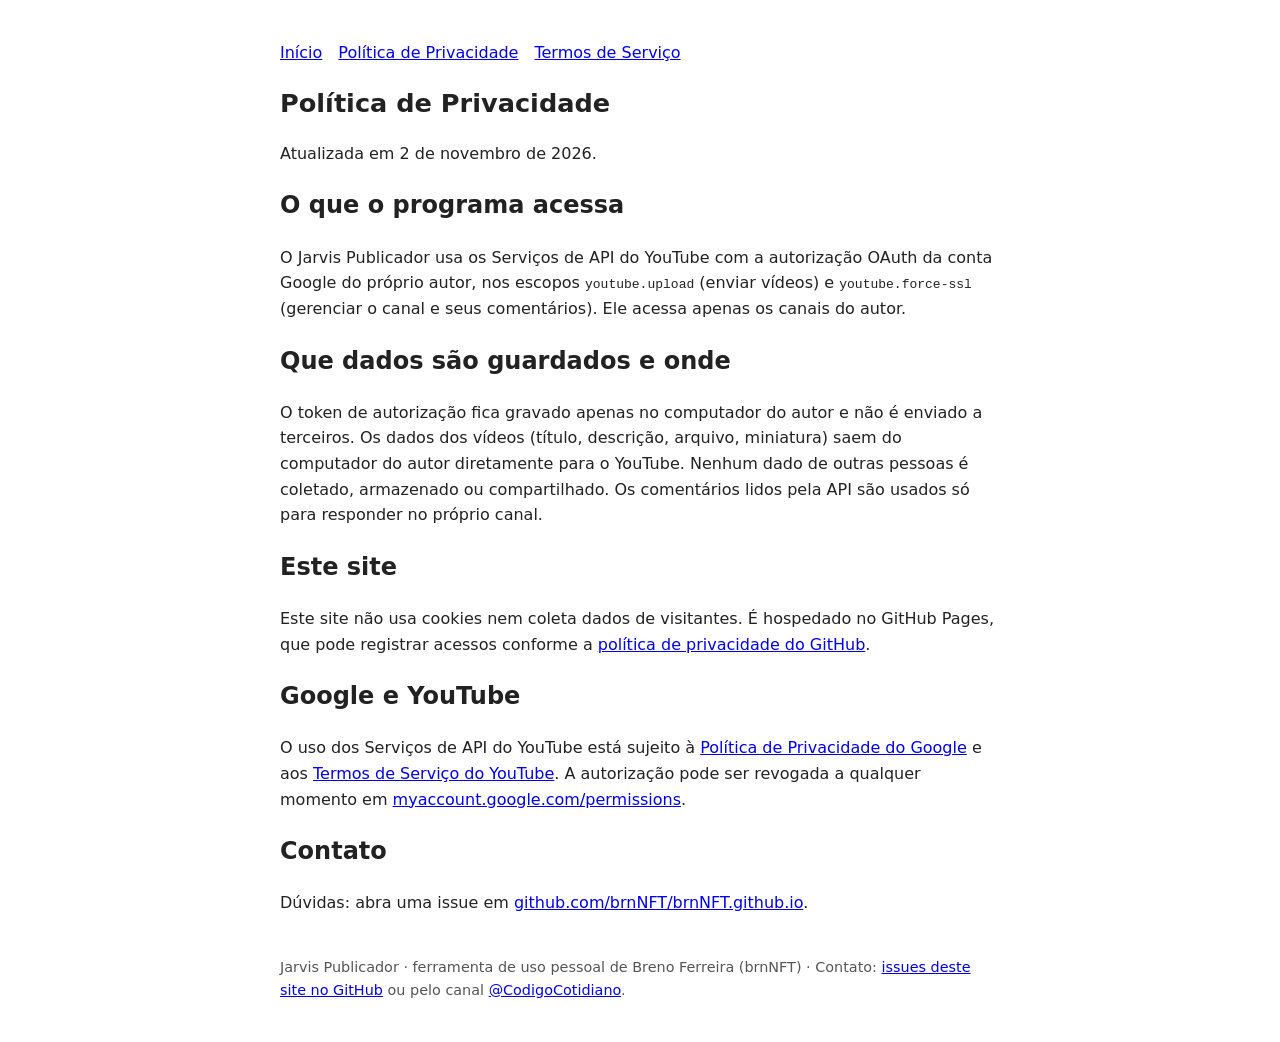
==== privacidade.html @ 1dbf7fd0 "Páginas públicas do Jarvis Publicador: início, privacidade e termos Co-Authored-By: Claude Fable 5.1" ====
<!doctype html>
<html lang="pt-BR">
<head>
<meta charset="utf-8">
<meta name="viewport" content="width=device-width, initial-scale=1">
<title>Política de Privacidade · Jarvis Publicador</title>
<style>
body{font-family:system-ui,sans-serif;max-width:720px;margin:40px auto;padding:0 16px;line-height:1.6;color:#222}
nav a{margin-right:16px}
h1{font-size:1.6em}
footer{margin-top:40px;font-size:.9em;color:#555}
</style>
</head>
<body>
<nav><a href="/">Início</a><a href="/privacidade.html">Política de Privacidade</a><a href="/termos.html">Termos de Serviço</a></nav>
<h1>Política de Privacidade</h1>
<p>Atualizada em 2 de novembro de 2026.</p>
<h2>O que o programa acessa</h2>
<p>O Jarvis Publicador usa os Serviços de API do YouTube com a autorização OAuth da conta Google do próprio autor, nos escopos <code>youtube.upload</code> (enviar vídeos) e <code>youtube.force-ssl</code> (gerenciar o canal e seus comentários). Ele acessa apenas os canais do autor.</p>
<h2>Que dados são guardados e onde</h2>
<p>O token de autorização fica gravado apenas no computador do autor e não é enviado a terceiros. Os dados dos vídeos (título, descrição, arquivo, miniatura) saem do computador do autor diretamente para o YouTube. Nenhum dado de outras pessoas é coletado, armazenado ou compartilhado. Os comentários lidos pela API são usados só para responder no próprio canal.</p>
<h2>Este site</h2>
<p>Este site não usa cookies nem coleta dados de visitantes. É hospedado no GitHub Pages, que pode registrar acessos conforme a <a href="https://docs.github.com/pt/site-policy/privacy-policies/github-general-privacy-statement">política de privacidade do GitHub</a>.</p>
<h2>Google e YouTube</h2>
<p>O uso dos Serviços de API do YouTube está sujeito à <a href="https://www.google.com/policies/privacy">Política de Privacidade do Google</a> e aos <a href="https://www.youtube.com/t/terms">Termos de Serviço do YouTube</a>. A autorização pode ser revogada a qualquer momento em <a href="https://myaccount.google.com/permissions">myaccount.google.com/permissions</a>.</p>
<h2>Contato</h2>
<p>Dúvidas: abra uma issue em <a href="https://github.com/brnNFT/brnNFT.github.io/issues">github.com/brnNFT/brnNFT.github.io</a>.</p>
<footer>Jarvis Publicador · ferramenta de uso pessoal de Breno Ferreira (brnNFT) · Contato: <a href="https://github.com/brnNFT/brnNFT.github.io/issues">issues deste site no GitHub</a> ou pelo canal <a href="https://www.youtube.com/@CodigoCotidiano">@CodigoCotidiano</a>.</footer>
</body>
</html>
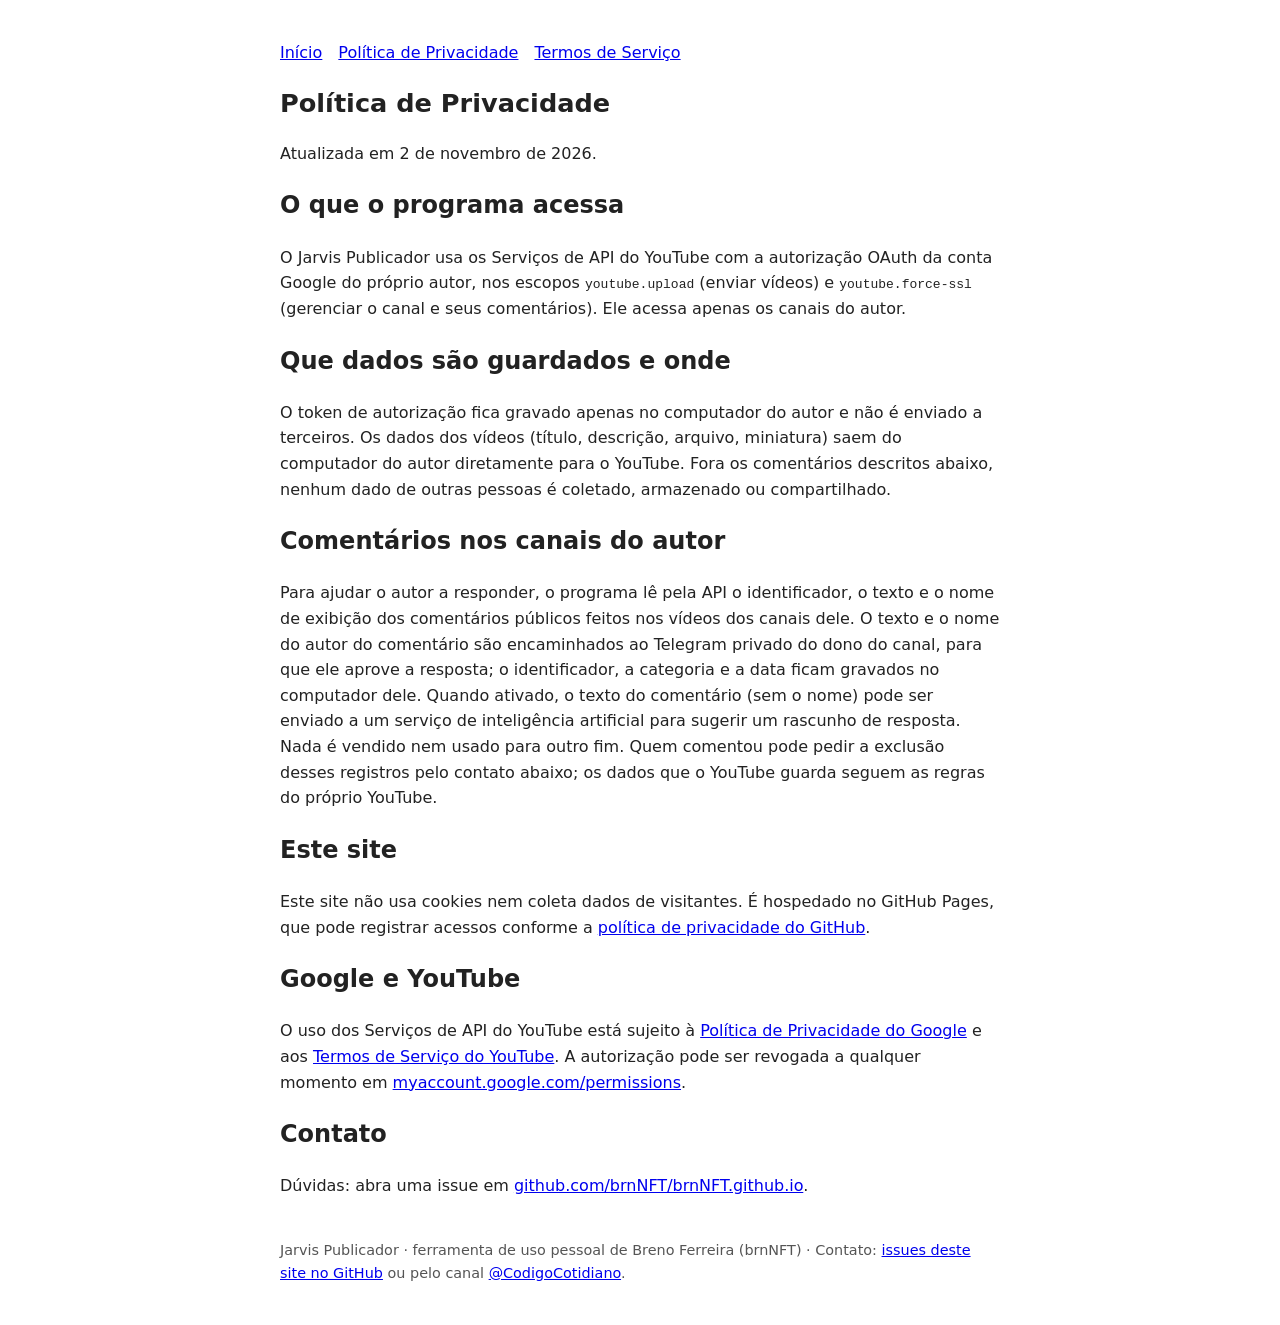
==== commit f686222d: "Privacidade: descreve o tratamento dos comentários (Telegram do autor, IA opcional)" ====
--- a/privacidade.html
+++ b/privacidade.html
@@ -18,7 +18,9 @@
 <h2>O que o programa acessa</h2>
 <p>O Jarvis Publicador usa os Serviços de API do YouTube com a autorização OAuth da conta Google do próprio autor, nos escopos <code>youtube.upload</code> (enviar vídeos) e <code>youtube.force-ssl</code> (gerenciar o canal e seus comentários). Ele acessa apenas os canais do autor.</p>
 <h2>Que dados são guardados e onde</h2>
-<p>O token de autorização fica gravado apenas no computador do autor e não é enviado a terceiros. Os dados dos vídeos (título, descrição, arquivo, miniatura) saem do computador do autor diretamente para o YouTube. Nenhum dado de outras pessoas é coletado, armazenado ou compartilhado. Os comentários lidos pela API são usados só para responder no próprio canal.</p>
+<p>O token de autorização fica gravado apenas no computador do autor e não é enviado a terceiros. Os dados dos vídeos (título, descrição, arquivo, miniatura) saem do computador do autor diretamente para o YouTube. Fora os comentários descritos abaixo, nenhum dado de outras pessoas é coletado, armazenado ou compartilhado.</p>
+<h2>Comentários nos canais do autor</h2>
+<p>Para ajudar o autor a responder, o programa lê pela API o identificador, o texto e o nome de exibição dos comentários públicos feitos nos vídeos dos canais dele. O texto e o nome do autor do comentário são encaminhados ao Telegram privado do dono do canal, para que ele aprove a resposta; o identificador, a categoria e a data ficam gravados no computador dele. Quando ativado, o texto do comentário (sem o nome) pode ser enviado a um serviço de inteligência artificial para sugerir um rascunho de resposta. Nada é vendido nem usado para outro fim. Quem comentou pode pedir a exclusão desses registros pelo contato abaixo; os dados que o YouTube guarda seguem as regras do próprio YouTube.</p>
 <h2>Este site</h2>
 <p>Este site não usa cookies nem coleta dados de visitantes. É hospedado no GitHub Pages, que pode registrar acessos conforme a <a href="https://docs.github.com/pt/site-policy/privacy-policies/github-general-privacy-statement">política de privacidade do GitHub</a>.</p>
 <h2>Google e YouTube</h2>
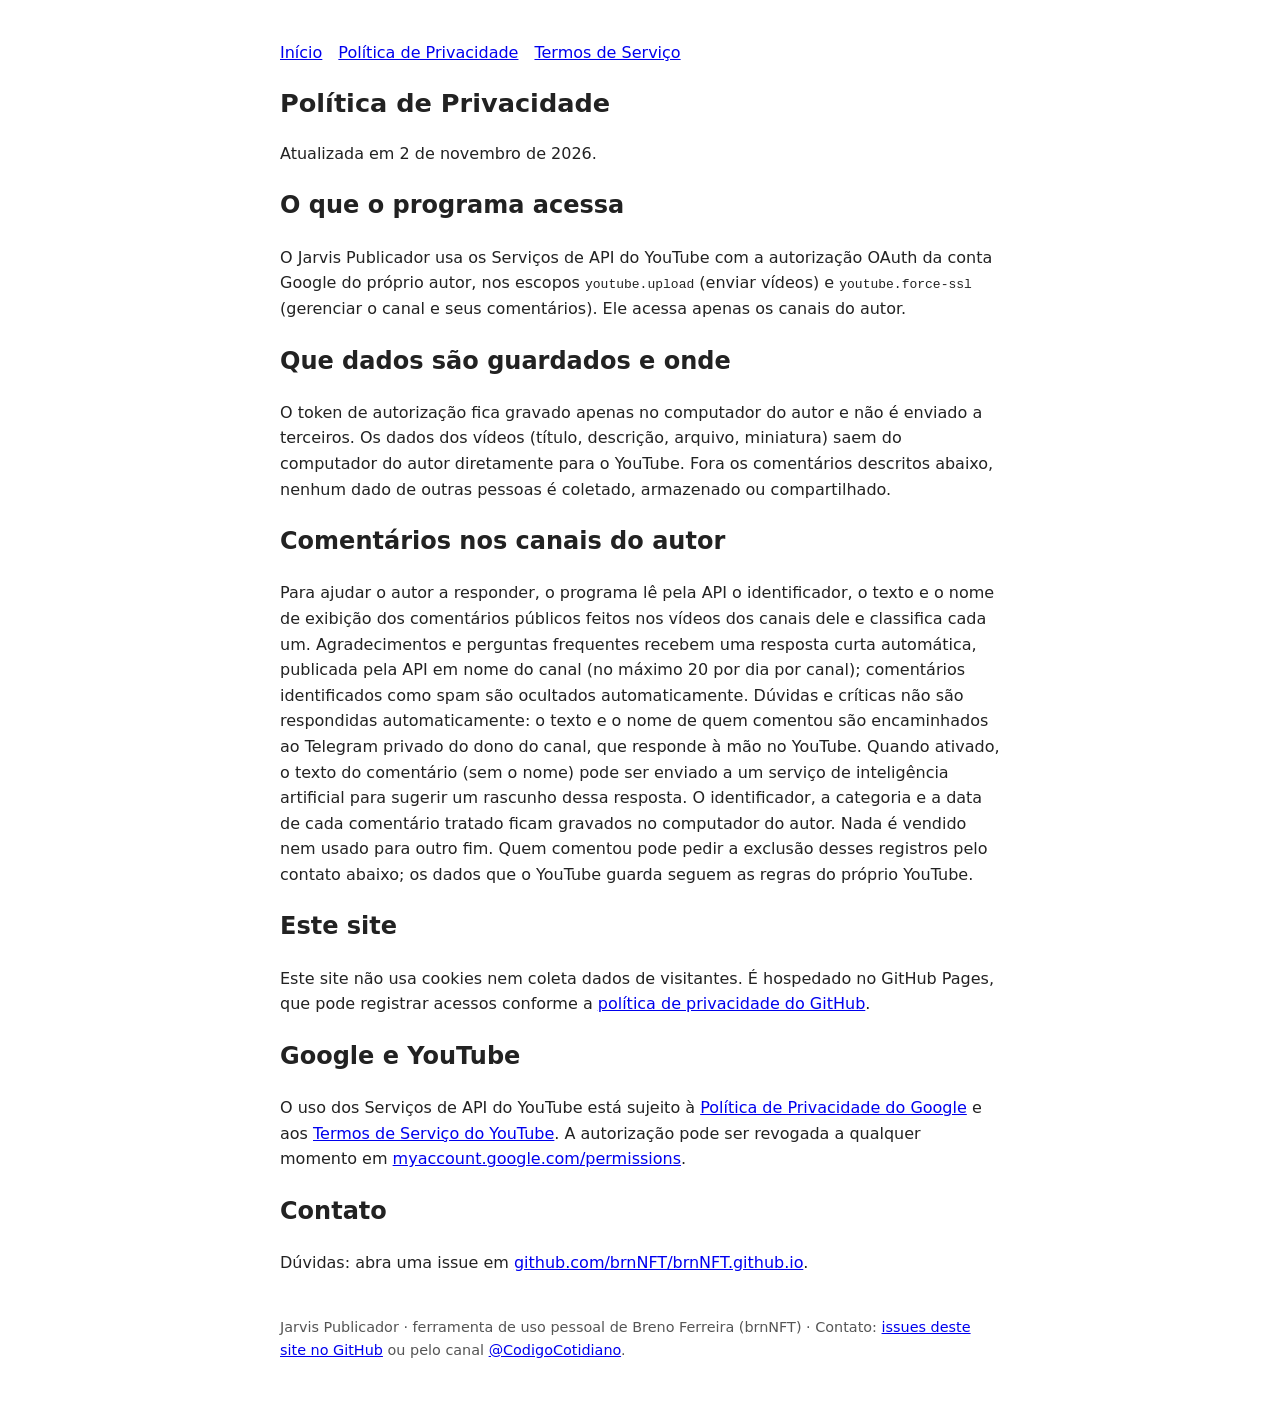
==== commit ab3089be: "Privacidade: respostas automáticas a agradecimentos/FAQ e ocultação de spam; dúvidas viram rascunho" ====
--- a/privacidade.html
+++ b/privacidade.html
@@ -20,7 +20,7 @@
 <h2>Que dados são guardados e onde</h2>
 <p>O token de autorização fica gravado apenas no computador do autor e não é enviado a terceiros. Os dados dos vídeos (título, descrição, arquivo, miniatura) saem do computador do autor diretamente para o YouTube. Fora os comentários descritos abaixo, nenhum dado de outras pessoas é coletado, armazenado ou compartilhado.</p>
 <h2>Comentários nos canais do autor</h2>
-<p>Para ajudar o autor a responder, o programa lê pela API o identificador, o texto e o nome de exibição dos comentários públicos feitos nos vídeos dos canais dele. O texto e o nome do autor do comentário são encaminhados ao Telegram privado do dono do canal, para que ele aprove a resposta; o identificador, a categoria e a data ficam gravados no computador dele. Quando ativado, o texto do comentário (sem o nome) pode ser enviado a um serviço de inteligência artificial para sugerir um rascunho de resposta. Nada é vendido nem usado para outro fim. Quem comentou pode pedir a exclusão desses registros pelo contato abaixo; os dados que o YouTube guarda seguem as regras do próprio YouTube.</p>
+<p>Para ajudar o autor a responder, o programa lê pela API o identificador, o texto e o nome de exibição dos comentários públicos feitos nos vídeos dos canais dele e classifica cada um. Agradecimentos e perguntas frequentes recebem uma resposta curta automática, publicada pela API em nome do canal (no máximo 20 por dia por canal); comentários identificados como spam são ocultados automaticamente. Dúvidas e críticas não são respondidas automaticamente: o texto e o nome de quem comentou são encaminhados ao Telegram privado do dono do canal, que responde à mão no YouTube. Quando ativado, o texto do comentário (sem o nome) pode ser enviado a um serviço de inteligência artificial para sugerir um rascunho dessa resposta. O identificador, a categoria e a data de cada comentário tratado ficam gravados no computador do autor. Nada é vendido nem usado para outro fim. Quem comentou pode pedir a exclusão desses registros pelo contato abaixo; os dados que o YouTube guarda seguem as regras do próprio YouTube.</p>
 <h2>Este site</h2>
 <p>Este site não usa cookies nem coleta dados de visitantes. É hospedado no GitHub Pages, que pode registrar acessos conforme a <a href="https://docs.github.com/pt/site-policy/privacy-policies/github-general-privacy-statement">política de privacidade do GitHub</a>.</p>
 <h2>Google e YouTube</h2>
